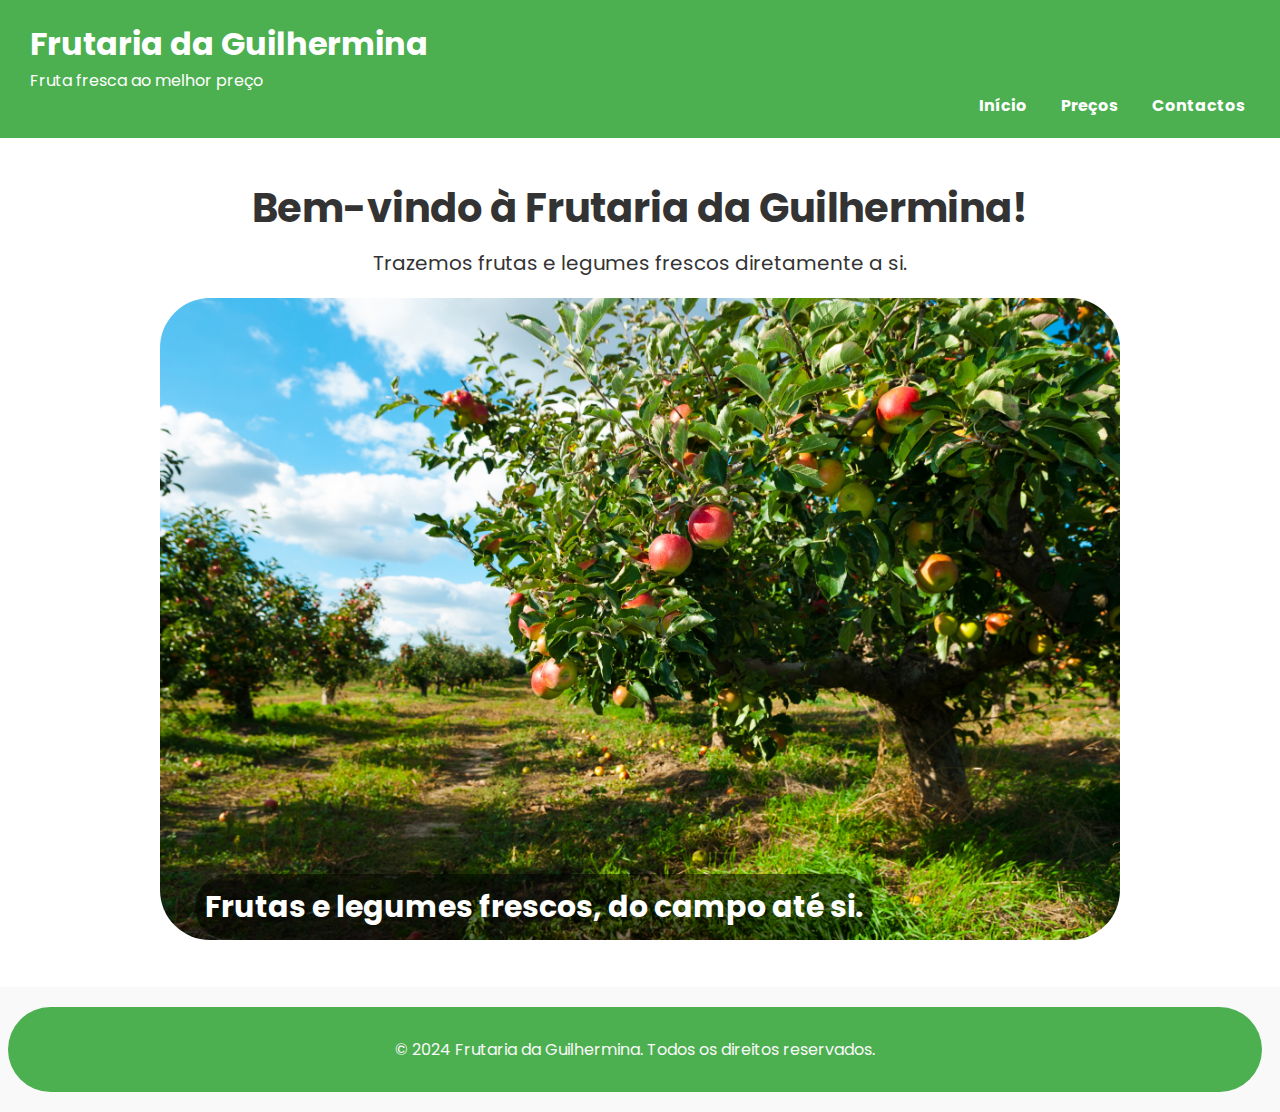
==== index.html @ 9898ed7f "Created repo folder, moved files into repo folder, changed website aesthetic" ====
<!DOCTYPE html>
<html lang="pt">
<head>
    <meta charset="UTF-8">
    <meta name="viewport" content="width=device-width, initial-scale=1.0">
    <title>Frutaria da Guilhermina</title>
    <link rel="stylesheet" href="style.css">
    <link rel="shortcut icon" placeholder="img/favicon" href="cesto.jpg">

    <script></script>
</head>
<body>
    <header>
        <div class="logo">
            <h1>Frutaria da Guilhermina</h1>
            <p>Fruta fresca ao melhor preço</p>
        </div>
        <nav>
            <!--Menu website-->
            <ul>
                <li><a href="index.html">Início</a></li>
                <li><a href="precos.html">Preços</a></li>
                <li><a href="contactos.html">Contactos</a></li>
            </ul>
        </nav>
    </header>

     <!--Menu mobile-->
     <button class ="popup-btn open-btn">
        <i class = "fas fa-bars"></i>
    </button>

    <div class="popup popup-dark">
        <div class="popup popup-light">
            <button class="popup-btn close-btn">
                <i class="fas fa-times"></i>
            </button>
        
            <ul class="side-txt-list">
                <li><a href="index.html">Início</a></li>
                <li><a href="precos.html">Preços</a></li>
                <li><a href="contactos.html">Contactos</a></li>
            </ul>
        </div>
    </div>

    <!--Secção hero-->

    <section class="hero">
        <h2>Bem-vindo à Frutaria da Guilhermina!</h2>
        <p>Trazemos frutas e legumes frescos diretamente a si.</p>
        <div class="slideshow-container">
            <!-- Slides -->
            <div class="slide active">
                <img src="arvores-campo.jpg" alt="Árvores de fruto no campo" style="width:80%; border-radius: 50px;">
                <div class="text">Frutas e legumes frescos, do campo até si.</div>
            </div> 
            
            <div class="slide">
                <img src="frutas.jpg" alt="Seleção de frutas e vegetais frescos" style="width:80%; border-radius: 50px;">
                <div class="text">Tudo ao melhor preço</div>
            </div>
    
    
            <div class="slide">
                <img src="mercado.jpg" alt="Banca do Mercado do Feijó" style="width:80%; border-radius: 50px;">
                <div class="text">Venha-nos visitar ao Mercado do Feijó.</div>
            </div>
    
           
        </div>
    
    </section>
    <footer>
        <p>&copy; 2024 Frutaria da Guilhermina. Todos os direitos reservados.</p>
    </footer>
    <script src="script.js"></script>
</body>
</html>
---- style.css ----
@import url('https://fonts.googleapis.com/css2?family=Poppins:ital,wght@0,100;0,200;0,300;0,400;0,500;0,600;0,700;0,800;0,900;1,100;1,200;1,300;1,400;1,500;1,600;1,700;1,800;1,900&family=Source+Sans+3:wght@200;300;500;600;700;800&display=swap');

/* Reset de margens e paddings */
* {
    margin: 0;
    padding: 0;
    box-sizing: border-box;
}


/* Corpo do site */
body {
    font-family: "Poppins", sans-serif;
    background-color: #f9f9f9;
    color: #333;
}

/* Cabeçalho */
header {
    background-color: #4CAF50;
    color: white;
    padding: 20px;
    text-align: left;
}

header .logo h1 {
    margin: 0;
    margin-left:10px;
}

.logo p {
    margin-left:10px;
}

header nav ul {
    list-style-type: none;
    padding: 0;
    text-align: right;
}

header nav ul li {
    display: inline;
    margin:0 15px;
}

header nav ul li a {
    color: white;
    text-decoration: none;
    font-weight: bold;
}


header nav ul li a:active {
    color: #c9f1cb;
}

/*Menu mobile*/
.popup-btn {
    border:none;
    background-color:transparent;
    cursor:pointer;
    font-size:20px;
    outline:none;
    display:none;
    color:black;
}

.open-btn {
    position:fixed;
    top:10px;
    right:350px;
    color:black;
} 

.popup{
    position: fixed;
    /*Barra lateral fixa (fica no lugar enquanto faz-se scroll) */
    z-index: 1;
    /* Barra lateral fica no top */
    top: 0;
    left:0;
    height:100%;
    transform:translateX(-100%);
    transition:transform 0.5s ease-in-out;
}

/*Se a classe .visible estiver dentro da classe .popup*/

.popup.visible{
    transform:translateX(0);
}

.popup-light{
    background-color:white;
    width:95%;
    border-top-left-radius:10px;
    border-top-right-radius:10px;
    padding-top:40px;
    position:fixed;
}

.popup-dark{
    background-color:#4CAF50;
    border-top-left-radius:10px;
    border-top-right-radius:10px;
    width:60%;
    max-width:480px;
    transition-delay:0.2s;
}

.close-btn{
    opacity:0.4;
    position:absolute;
    top:30px;
    left:60px;
}

.side-txt-list{
    list-style-type:none;
    padding:0;
}

.side-txt-list li{
    margin:20px;
}

.side-txt-list li a, .main-menu a{
    color:#4CAF50;
    text-decoration:none;
    font-size:17px;
    font-weight:600;
}

.side-txt-list li a:hover, .main-menu a:hover{
    color:#4CAF50;
}

button:hover{
    color:#4CAF50;
}

/* Secção hero */
.hero {
    background-color: #fff;
    padding: 40px;
    text-align: center;
}

.hero h2 {
    font-size: 40px;
    margin-bottom: 10px;
}

.hero p {
    font-size:20px;
    margin-bottom:20px;
}

.slideshow-container {
    position: relative;
    max-width: 100%;
    margin: auto;
}

.slide {
    display: none;
    width: 100%;
}

.active {
    display: block;
}

.text {
    position:absolute;
    bottom:7px;
    left: 155px;
    color: white;
    font-size: 30px;
    font-weight: bold;
    background-color: rgba(0, 0, 0, 0.5);
    padding: 10px;
    border-radius:50px;
}

/* Secção de preços */

  .container-text-6{
      margin-top: 70px;
      margin-left: 35%;
      width: 30%;
      
  }
  
  .container-text-6 h1{
      font-weight: 700;
      font-size: 50px;
      text-align: center;
  }
  
  .container-text-6 h2{
      font-weight: 100;
      font-size: 20px;
      text-align: center;
      margin: 0px;
  }
  
  .imgtestemunhos h1{
      margin-top: 30px;
      font-weight: 700;
      font-size: 39px;
  }
  
  .imgtestemunhos{
      gap: 100px;
      margin-top: 150px;
      margin-left: 300px;
      margin-right: 300px;
      justify-content: flex-end;
      display: flex;
      text-align: center;
      
  }
  
  .imgtestemunhos article {
      border-radius: 44px;
      margin-bottom: 312px;
  }
  
  .imgtestemunhos img {
      width: 150px;
      height:150px;
      margin-top: -137px;
  }
  
  .testemunho1{
      background-color: #FFF;
      padding: 50px 10px;
      margin-bottom: 0;
      position:relative;
      height: auto;
      border-top:2px solid rgba(255, 255, 255, 0.5);
      backdrop-filter:blur(4px);
      box-shadow:20px 20px 70px rgb(0, 0, 0, 0.2);
  }
  
  .testemunhos2{
      background-color: #FFF;
      padding: 50px 10px;
      margin-bottom: 0;
      height: auto;
      border-top:2px solid rgba(255, 255, 255, 0.5);
      backdrop-filter:blur(4px);
      box-shadow:20px 20px 70px rgb(0, 0, 0, 0.2);
  
  }
  
  .testemunhos3 {
      background-color: #FFF;
      padding: 50px 10px;
      margin-bottom: 0;
      height: auto;
      border-top:2px solid rgba(255, 255, 255, 0.5);
      backdrop-filter:blur(4px);
      box-shadow:20px 20px 70px rgb(0, 0, 0, 0.2);
  
  }
  
  .testemunhospage {
      padding-top: 100px;
  }
  
  .price-list {
      text-align: center;
      font-size: 1.5em;
      padding-top: 0.5em;
      margin-right: 50px;
  }

  .work6 {
      margin-bottom: 110px;
  }
  
  .work7 {
      margin-bottom: 110px;
  }
  
  .work8 {
      margin-bottom: 110px;
  }
  
  
/* Contactos */
.contact-form {
    background-color: #fff;
    padding: 20px;
    margin: 20px;
    border-top:2px solid rgba(255, 255, 255, 0.5);
    backdrop-filter:blur(4px);
    box-shadow:20px 20px 70px rgb(0, 0, 0, 0.2);
    border-radius:10px;
}

.contact-form h2 {
    font-size:40px;
    margin-bottom: 40px;
    text-align:center;
}

.contact-form p{
    font-size:20px;
}

/* Footer */
footer {
    background-color: #4CAF50;
    color:#f9f9f9;
    float:left;
    text-align: center;
    padding: 30px;
    margin-left:8px;
    margin-top:20px;
    margin-bottom:20px;
    bottom:15px;
    width: 98%;
    border-radius:50px;
}

/*Media query*/

@media (min-width:350px) and (max-width: 1200px) {
    .imgtestemunhos {
        display:grid;
        margin-top: 126px;
        margin-left:305px;
        margin-right: 437px;
    }
    
    .imgtestemunhos article {
        margin-bottom: 55px;
    }
    
    .testemunho1{
        width: 250px;
        height: 335px;
    }
    
    .testemunhos2{
        width: 250px;
        height: 335px;
    }
    
    .testemunhos3{
        width: 250px;
        height: 335px;
    }
}


 @media(min-width: 350px) and (max-width:720px) {
    .text{
        width:50%;
        font-size:20px;
        left:50px;
    }
 }

 @media(min-width: 720px) and (max-width:840px) {
    .text{
        width:50%;
        font-size:20px;
        left:70px;
    }
 }

 @media(min-width: 840px) and (max-width:1200px) {
    .text{
        font-size:25px;
        left:100px;
    }
 }
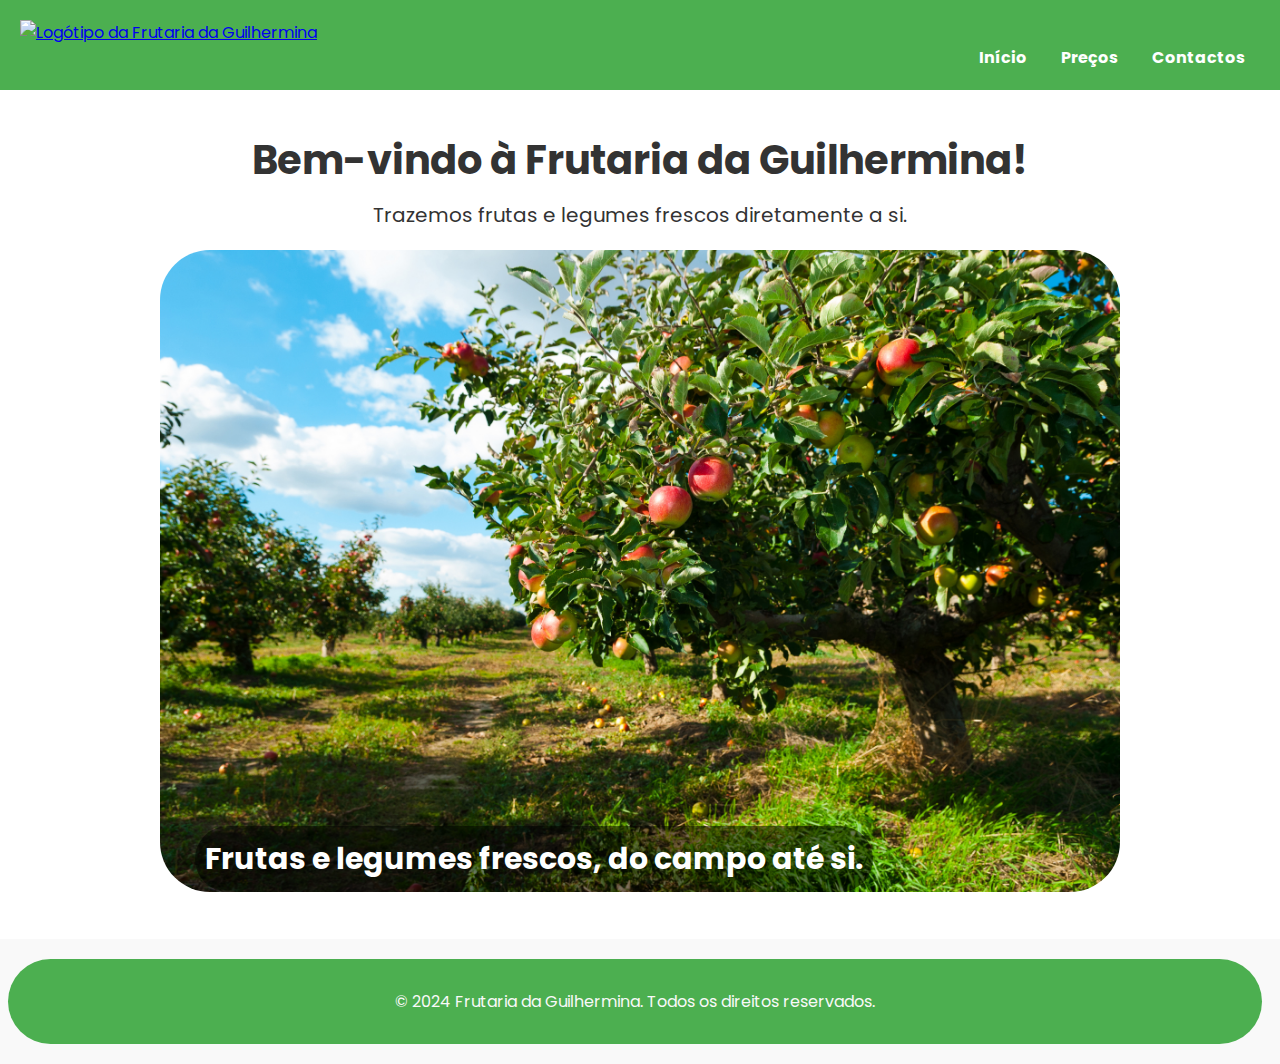
==== commit 487817a4: "Added logo file and changed logo area in all pages" ====
--- a/index.html
+++ b/index.html
@@ -11,10 +11,7 @@
 </head>
 <body>
     <header>
-        <div class="logo">
-            <h1>Frutaria da Guilhermina</h1>
-            <p>Fruta fresca ao melhor preço</p>
-        </div>
+        <a href="index.html"><img src="../frutaria_da_guilhermina.png" alt="Logótipo da Frutaria da Guilhermina"></a>
         <nav>
             <!--Menu website-->
             <ul>
--- a/style.css
+++ b/style.css
@@ -28,8 +28,9 @@
     margin-left:10px;
 }
 
-.logo p {
-    margin-left:10px;
+.logo img{
+    width:300px;
+    padding-bottom:-100px;
 }
 
 header nav ul {
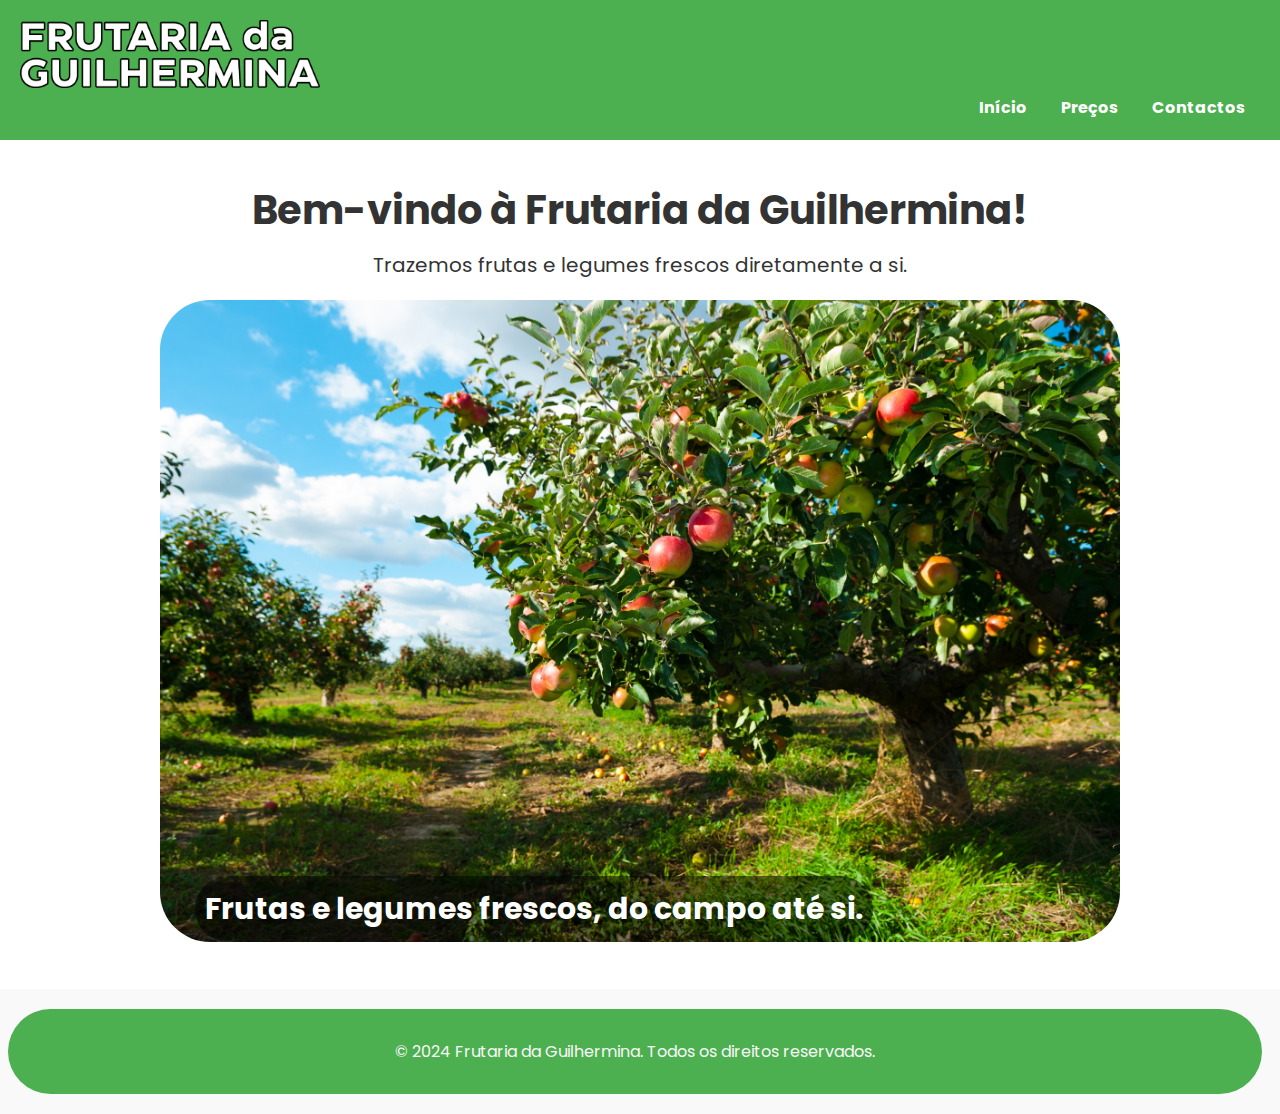
==== commit 9f054163: "Reformatted precos page" ====
--- a/index.html
+++ b/index.html
@@ -7,11 +7,13 @@
     <link rel="stylesheet" href="style.css">
     <link rel="shortcut icon" placeholder="img/favicon" href="cesto.jpg">
 
-    <script></script>
+    
 </head>
 <body>
     <header>
-        <a href="index.html"><img src="../frutaria_da_guilhermina.png" alt="Logótipo da Frutaria da Guilhermina"></a>
+        <div class="logo">
+            <a href="index.html"><img src="frutaria_da_guilhermina.png" alt="Logótipo da Frutaria da Guilhermina"></a>
+        </div>
         <nav>
             <!--Menu website-->
             <ul>
@@ -21,25 +23,6 @@
             </ul>
         </nav>
     </header>
-
-     <!--Menu mobile-->
-     <button class ="popup-btn open-btn">
-        <i class = "fas fa-bars"></i>
-    </button>
-
-    <div class="popup popup-dark">
-        <div class="popup popup-light">
-            <button class="popup-btn close-btn">
-                <i class="fas fa-times"></i>
-            </button>
-        
-            <ul class="side-txt-list">
-                <li><a href="index.html">Início</a></li>
-                <li><a href="precos.html">Preços</a></li>
-                <li><a href="contactos.html">Contactos</a></li>
-            </ul>
-        </div>
-    </div>
 
     <!--Secção hero-->
 
--- a/style.css
+++ b/style.css
@@ -51,93 +51,8 @@
 }
 
 
-header nav ul li a:active {
+header nav ul li a:hover {
     color: #c9f1cb;
-}
-
-/*Menu mobile*/
-.popup-btn {
-    border:none;
-    background-color:transparent;
-    cursor:pointer;
-    font-size:20px;
-    outline:none;
-    display:none;
-    color:black;
-}
-
-.open-btn {
-    position:fixed;
-    top:10px;
-    right:350px;
-    color:black;
-} 
-
-.popup{
-    position: fixed;
-    /*Barra lateral fixa (fica no lugar enquanto faz-se scroll) */
-    z-index: 1;
-    /* Barra lateral fica no top */
-    top: 0;
-    left:0;
-    height:100%;
-    transform:translateX(-100%);
-    transition:transform 0.5s ease-in-out;
-}
-
-/*Se a classe .visible estiver dentro da classe .popup*/
-
-.popup.visible{
-    transform:translateX(0);
-}
-
-.popup-light{
-    background-color:white;
-    width:95%;
-    border-top-left-radius:10px;
-    border-top-right-radius:10px;
-    padding-top:40px;
-    position:fixed;
-}
-
-.popup-dark{
-    background-color:#4CAF50;
-    border-top-left-radius:10px;
-    border-top-right-radius:10px;
-    width:60%;
-    max-width:480px;
-    transition-delay:0.2s;
-}
-
-.close-btn{
-    opacity:0.4;
-    position:absolute;
-    top:30px;
-    left:60px;
-}
-
-.side-txt-list{
-    list-style-type:none;
-    padding:0;
-}
-
-.side-txt-list li{
-    margin:20px;
-}
-
-.side-txt-list li a, .main-menu a{
-    color:#4CAF50;
-    text-decoration:none;
-    font-size:17px;
-    font-weight:600;
-}
-
-.side-txt-list li a:hover, .main-menu a:hover{
-    color:#4CAF50;
-}
-
-button:hover{
-    color:#4CAF50;
 }
 
 /* Secção hero */
@@ -186,46 +101,19 @@
 
 /* Secção de preços */
 
-  .container-text-6{
-      margin-top: 70px;
-      margin-left: 35%;
-      width: 30%;
-      
-  }
-  
-  .container-text-6 h1{
-      font-weight: 700;
-      font-size: 50px;
-      text-align: center;
-  }
-  
-  .container-text-6 h2{
-      font-weight: 100;
-      font-size: 20px;
-      text-align: center;
-      margin: 0px;
-  }
-  
-  .imgtestemunhos h1{
-      margin-top: 30px;
-      font-weight: 700;
-      font-size: 39px;
-  }
-  
   .imgtestemunhos{
       gap: 100px;
-      margin-top: 150px;
-      margin-left: 300px;
-      margin-right: 300px;
-      justify-content: flex-end;
       display: flex;
+      flex-direction: row;
+      justify-content: center;
       text-align: center;
-      
+      margin-top: 126px;
+   
   }
   
   .imgtestemunhos article {
       border-radius: 44px;
-      margin-bottom: 312px;
+      margin-bottom: 100px;
   }
   
   .imgtestemunhos img {
@@ -238,35 +126,16 @@
       background-color: #FFF;
       padding: 50px 10px;
       margin-bottom: 0;
-      position:relative;
+      display: inline;
+      flex-direction: row;
+      align-items: center;
+      justify-content: center;
       height: auto;
       border-top:2px solid rgba(255, 255, 255, 0.5);
       backdrop-filter:blur(4px);
       box-shadow:20px 20px 70px rgb(0, 0, 0, 0.2);
   }
   
-  .testemunhos2{
-      background-color: #FFF;
-      padding: 50px 10px;
-      margin-bottom: 0;
-      height: auto;
-      border-top:2px solid rgba(255, 255, 255, 0.5);
-      backdrop-filter:blur(4px);
-      box-shadow:20px 20px 70px rgb(0, 0, 0, 0.2);
-  
-  }
-  
-  .testemunhos3 {
-      background-color: #FFF;
-      padding: 50px 10px;
-      margin-bottom: 0;
-      height: auto;
-      border-top:2px solid rgba(255, 255, 255, 0.5);
-      backdrop-filter:blur(4px);
-      box-shadow:20px 20px 70px rgb(0, 0, 0, 0.2);
-  
-  }
-  
   .testemunhospage {
       padding-top: 100px;
   }
@@ -275,15 +144,6 @@
       text-align: center;
       font-size: 1.5em;
       padding-top: 0.5em;
-      margin-right: 50px;
-  }
-
-  .work6 {
-      margin-bottom: 110px;
-  }
-  
-  .work7 {
-      margin-bottom: 110px;
   }
   
   .work8 {
@@ -331,10 +191,11 @@
 
 @media (min-width:350px) and (max-width: 1200px) {
     .imgtestemunhos {
-        display:grid;
+        display:flex;
+        flex-direction: column;
+        align-items: center;
         margin-top: 126px;
-        margin-left:305px;
-        margin-right: 437px;
+      
     }
     
     .imgtestemunhos article {
@@ -355,10 +216,14 @@
         width: 250px;
         height: 335px;
     }
-}
-
-
- @media(min-width: 350px) and (max-width:720px) {
+
+    .logo img {
+        width:200px;
+    }
+}
+
+
+ @media(min-width: 350px) and (max-width:620px) {
     .text{
         width:50%;
         font-size:20px;
@@ -366,6 +231,14 @@
     }
  }
 
+ @media(min-width: 620px) and (max-width:720px) {
+    .text{
+        width:50%;
+        font-size:20px;
+        left:60px;
+    }
+ }
+
  @media(min-width: 720px) and (max-width:840px) {
     .text{
         width:50%;
